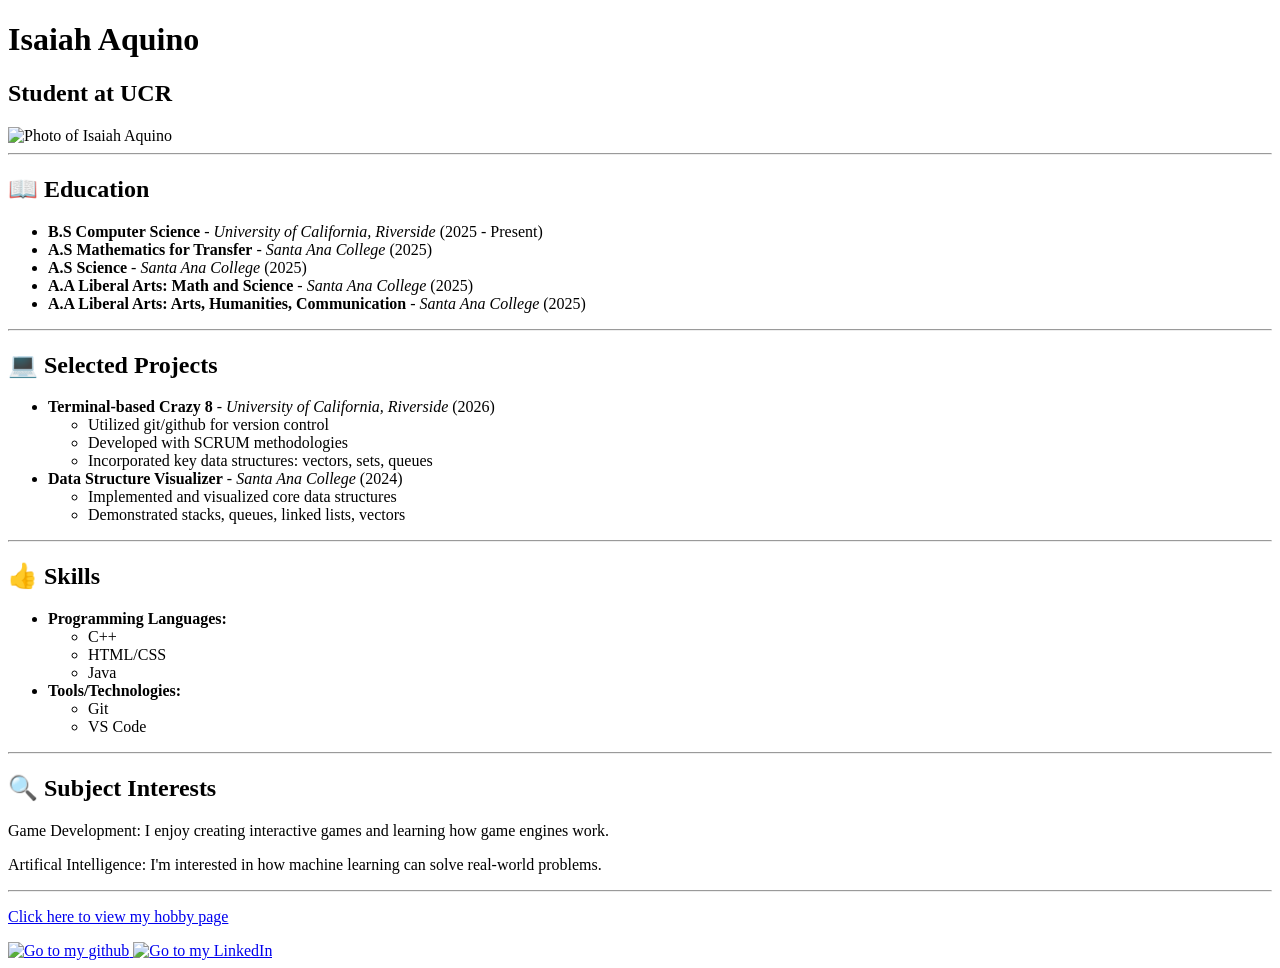
==== index.html @ 2ca8423f "Create initial resume in index.html Initial creation of an HTML resume for Isaiah Aquino, including " ====
<!DOCTYPE html>
<html lang="en">
<head> 
    <title>Isaiah Aquino Resume</title>
    <link rel="stylesheet" href="styles.css"
</head>    

<body>
    <!--Top Heading-->
<div class="top-heading">
     <h1>Isaiah Aquino</h1>
     <h2>Student at UCR</h2>
</div>

<!--Image-->
<img src="Isaiah.png" alt="Photo of Isaiah Aquino" class="profile-image">

<hr>

<!--Education-->
<h2>&#128214; Education</h2>
<ul>
    <li>
        <b>B.S Computer Science</b> - <i> University of California, Riverside</i>  (2025 - Present)
    </li>
    
    <li>
        <b>A.S Mathematics for Transfer</b> -<i> Santa Ana College</i>  (2025)
    </li>
    <li>
        <b>A.S Science</b> - <i> Santa Ana College</i> (2025)
    </li>
    <li>
        <b>A.A Liberal Arts: Math and Science</b> - <i> Santa Ana College</i> (2025)
    </li>
    <li>
        <b>A.A Liberal Arts: Arts, Humanities, Communication</b> - <i> Santa Ana College</i> (2025)
    </li>
</ul>

<hr>

<!--Selected Projects-->
<h2>&#128187; Selected Projects</h2>
<ul>
    <li>
        <b>Terminal-based Crazy 8</b> - <i>University of California, Riverside</i> (2026)
        <ul>
            <li>Utilized git/github for version control</li>
            <li>Developed with SCRUM methodologies</li>
            <li>Incorporated key data structures: vectors, sets, queues</li>
        </ul>
    </li>
    <li>
        <b>Data Structure Visualizer</b> - <i>Santa Ana College</i> (2024)
        <ul>
            <li>Implemented and visualized core data structures</li>
            <li>Demonstrated stacks, queues, linked lists, vectors</li>
        </ul>
    </li>
</ul>

<hr>

<!--Skills-->
<h2>&#128077; Skills</h2>
<ul>
    <li>
        <b>Programming Languages:</b>
        <ul>
            <li>C++</li>
            <li>HTML/CSS</li>
            <li>Java</li>
        </ul>
    </li>
    <li>
        <b>Tools/Technologies:</b>
        <ul>
            <li>Git</li>
            <li>VS Code</li>
        </ul>
    </li>
</ul>

<hr>

<!--Subject Interests-->
<h2>&#128269; Subject Interests</h2>

<p>
Game Development: I enjoy creating interactive games and learning how game engines work.
</p>

<p>
Artifical Intelligence: I'm interested in how machine learning can solve real-world problems.
</p>

<hr>

<p class="hobby-link-text">
    <a href="hobby.html" target="_blank">Click here to view my hobby page</a>
</p>

<!--Links-->
<div class="icon-container">

    <a href="https://github.com/IsaiahAquino2" target="_blank">
    <img src="github.png" alt="Go to my github" width="50">
    </a>
    
    <a href="https://www.linkedin.com/in/isaiah-aquino-2a95053a7/" target="_blank">
    <img src="LinkedIn.png" alt="Go to my LinkedIn" width="50">
    </a>

</div>

</body>
</html>
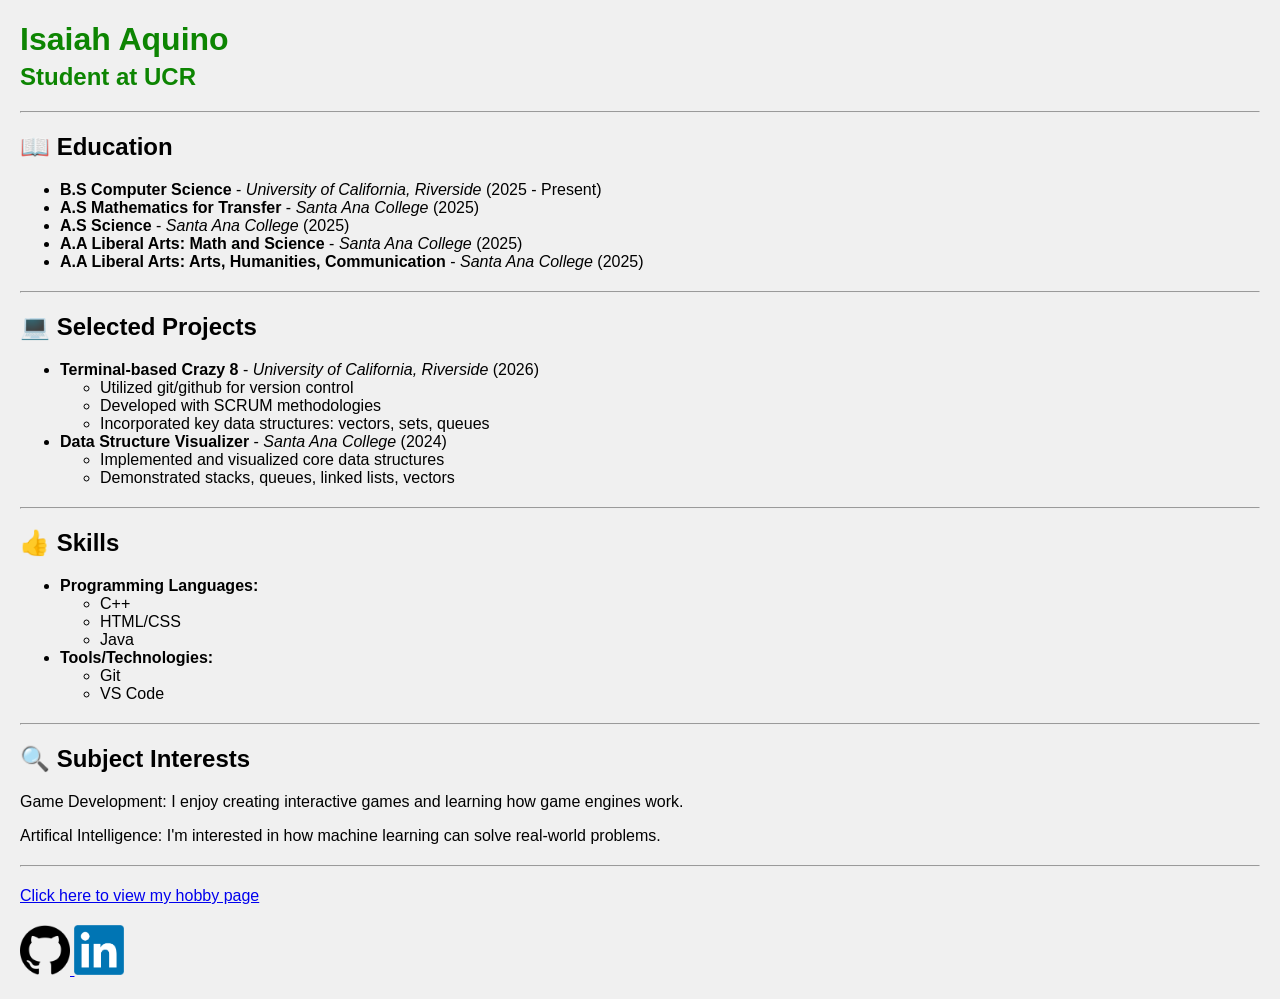
==== commit 328931b3: "Comment out profile image in index.html Comment out the image element for Isaiah Aquino." ====
--- a/index.html
+++ b/index.html
@@ -13,7 +13,7 @@
 </div>
 
 <!--Image-->
-<img src="Isaiah.png" alt="Photo of Isaiah Aquino" class="profile-image">
+<!-- <img src="Isaiah.png" alt="Photo of Isaiah Aquino" class="profile-image"> -->
 
 <hr>
 
--- a/styles.css
+++ b/styles.css
@@ -0,0 +1,37 @@
+body {
+    background-color: #f0f0f0;
+    font-family: Arial, sans-serif;
+    margin: 20px;
+}
+
+.top-heading {
+    color: rgb(13, 133, 2);
+}
+
+.profile-image {
+    max-width: 150px;
+    display: block;
+    margin-top: 10px;
+}
+
+.small-image {
+    max-width: 50px;
+    margin: 10px;
+}
+
+.icon-container {
+    text-align: left;
+    margin-top: 20px;
+}
+
+h1 {
+    margin-bottom: 0;
+}
+
+h2 {
+    margin-top: 5px;
+}
+
+hr {
+    margin: 20px 0;
+}
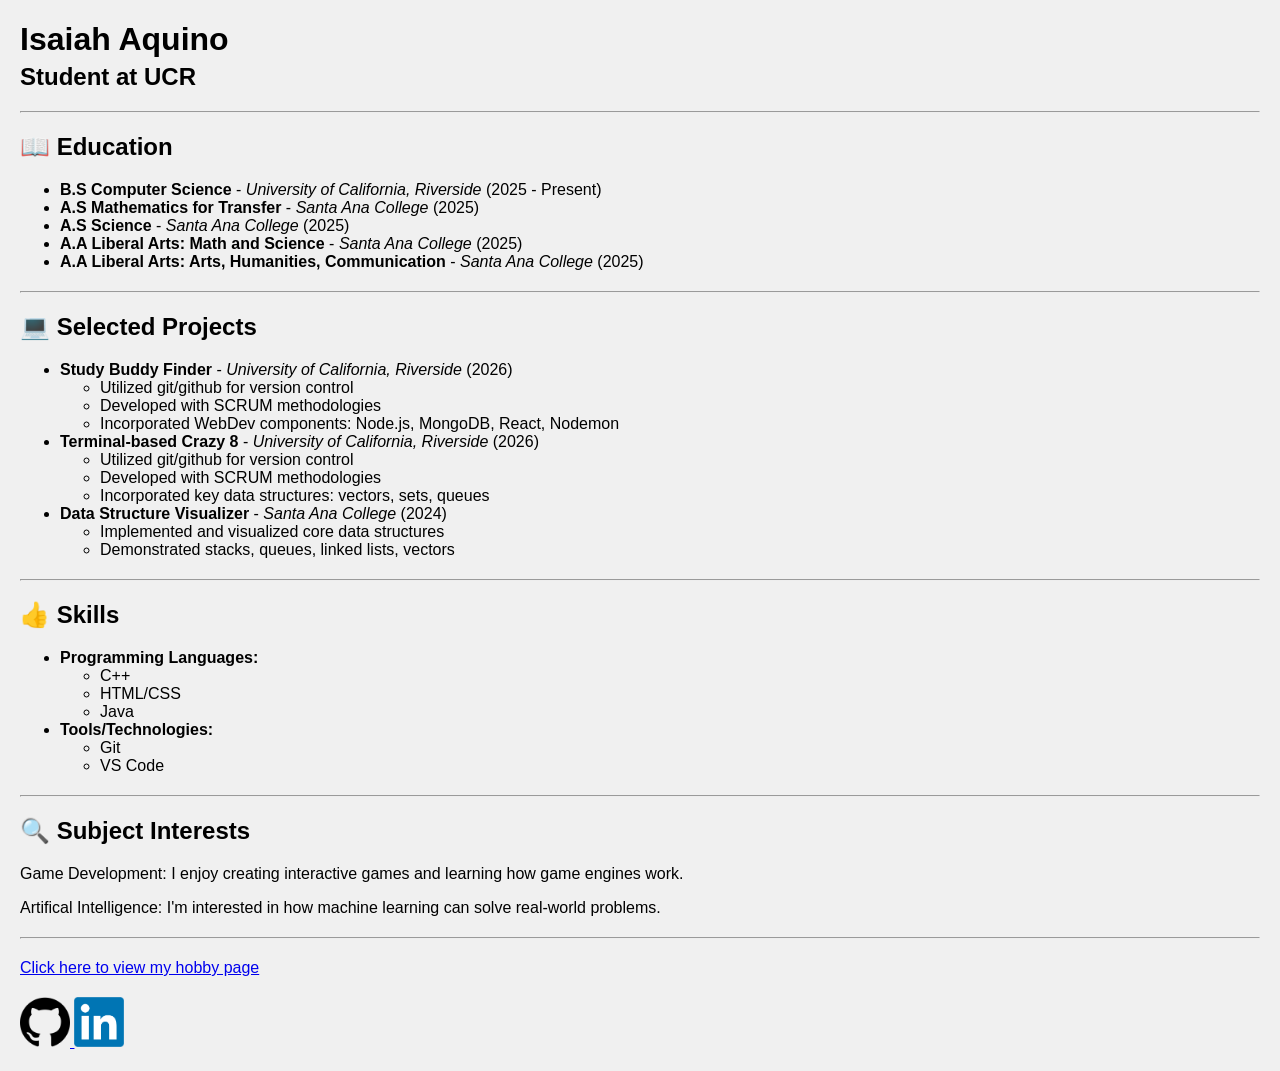
==== commit 3269fdd0: "Updating resume and creating folders" ====
--- a/index.html
+++ b/index.html
@@ -2,7 +2,7 @@
 <html lang="en">
 <head> 
     <title>Isaiah Aquino Resume</title>
-    <link rel="stylesheet" href="styles.css"
+    <link rel="stylesheet" href="styles.css">
 </head>    
 
 <body>
@@ -43,6 +43,14 @@
 <!--Selected Projects-->
 <h2>&#128187; Selected Projects</h2>
 <ul>
+    <li>
+         <b>Study Buddy Finder</b> - <i>University of California, Riverside</i> (2026)
+        <ul>
+            <li>Utilized git/github for version control</li>
+            <li>Developed with SCRUM methodologies</li>
+            <li>Incorporated WebDev components: Node.js, MongoDB, React, Nodemon</li>
+        </ul>
+    </li>
     <li>
         <b>Terminal-based Crazy 8</b> - <i>University of California, Riverside</i> (2026)
         <ul>
--- a/styles.css
+++ b/styles.css
@@ -5,7 +5,7 @@
 }
 
 .top-heading {
-    color: rgb(13, 133, 2);
+    color: black;
 }
 
 .profile-image {
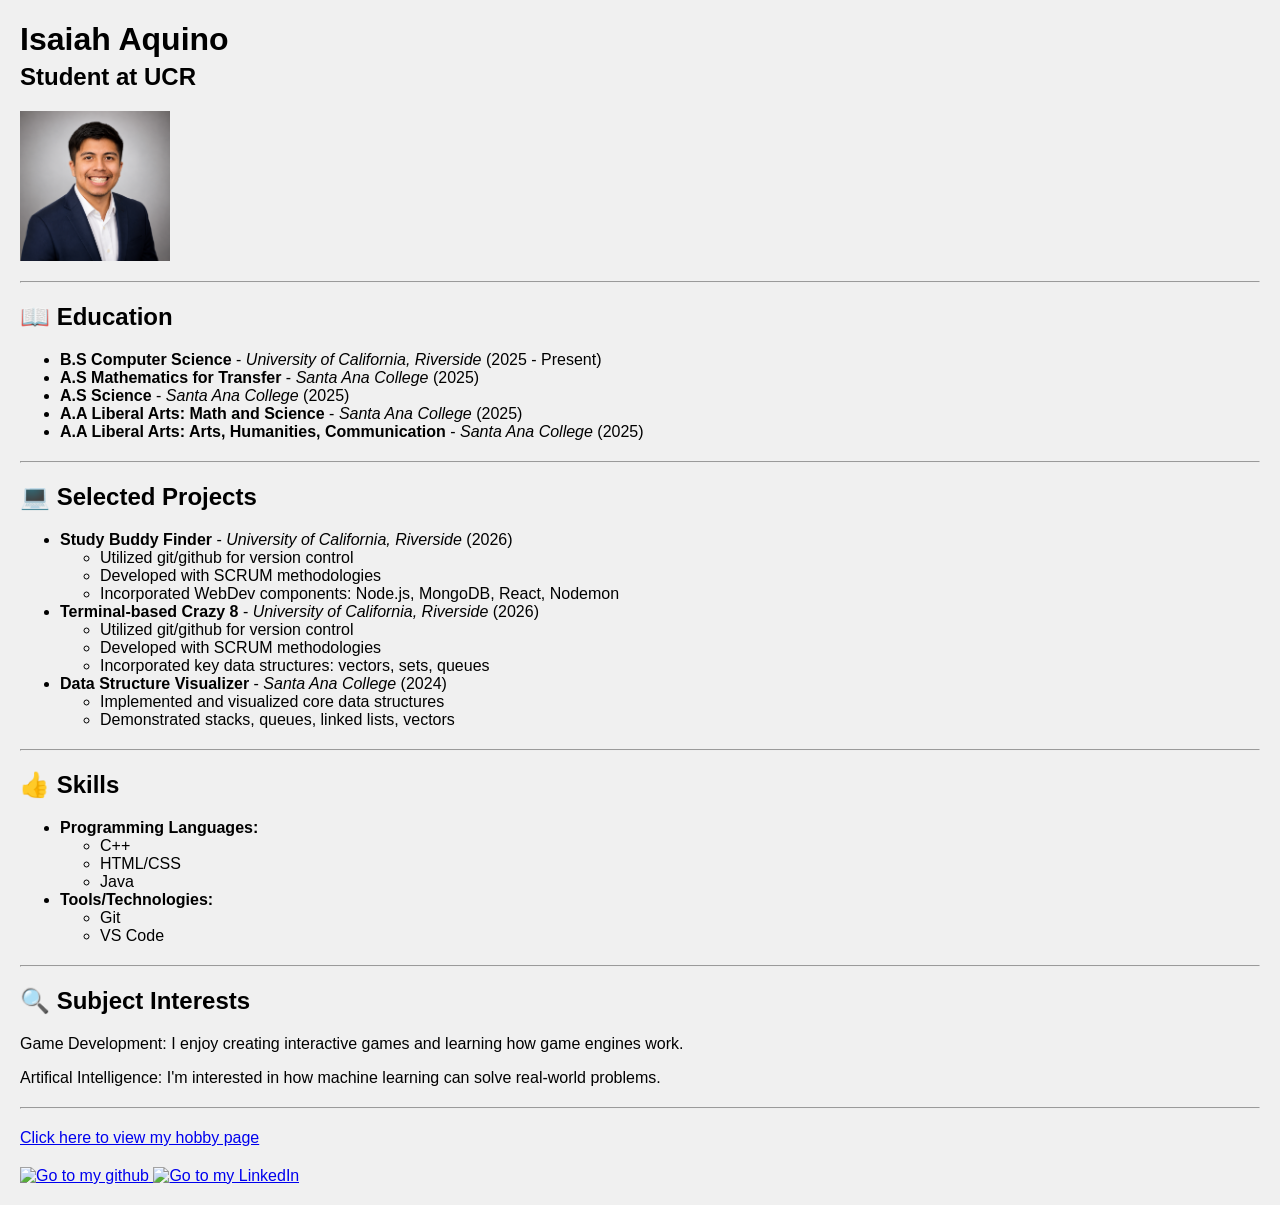
==== commit ce9d42d7: "Adding Profile Pictures back" ====
--- a/index.html
+++ b/index.html
@@ -13,7 +13,7 @@
 </div>
 
 <!--Image-->
-<!-- <img src="Isaiah.png" alt="Photo of Isaiah Aquino" class="profile-image"> -->
+<img src="images/IsaiahAquino.png" alt="Photo of Isaiah Aquino" class="profile-image">
 
 <hr>
 
--- a/styles.css
+++ b/styles.css
@@ -4,7 +4,7 @@
     margin: 20px;
 }
 
-.top-heading {
+.top-heading h1, .top-heading h2{
     color: black;
 }
 
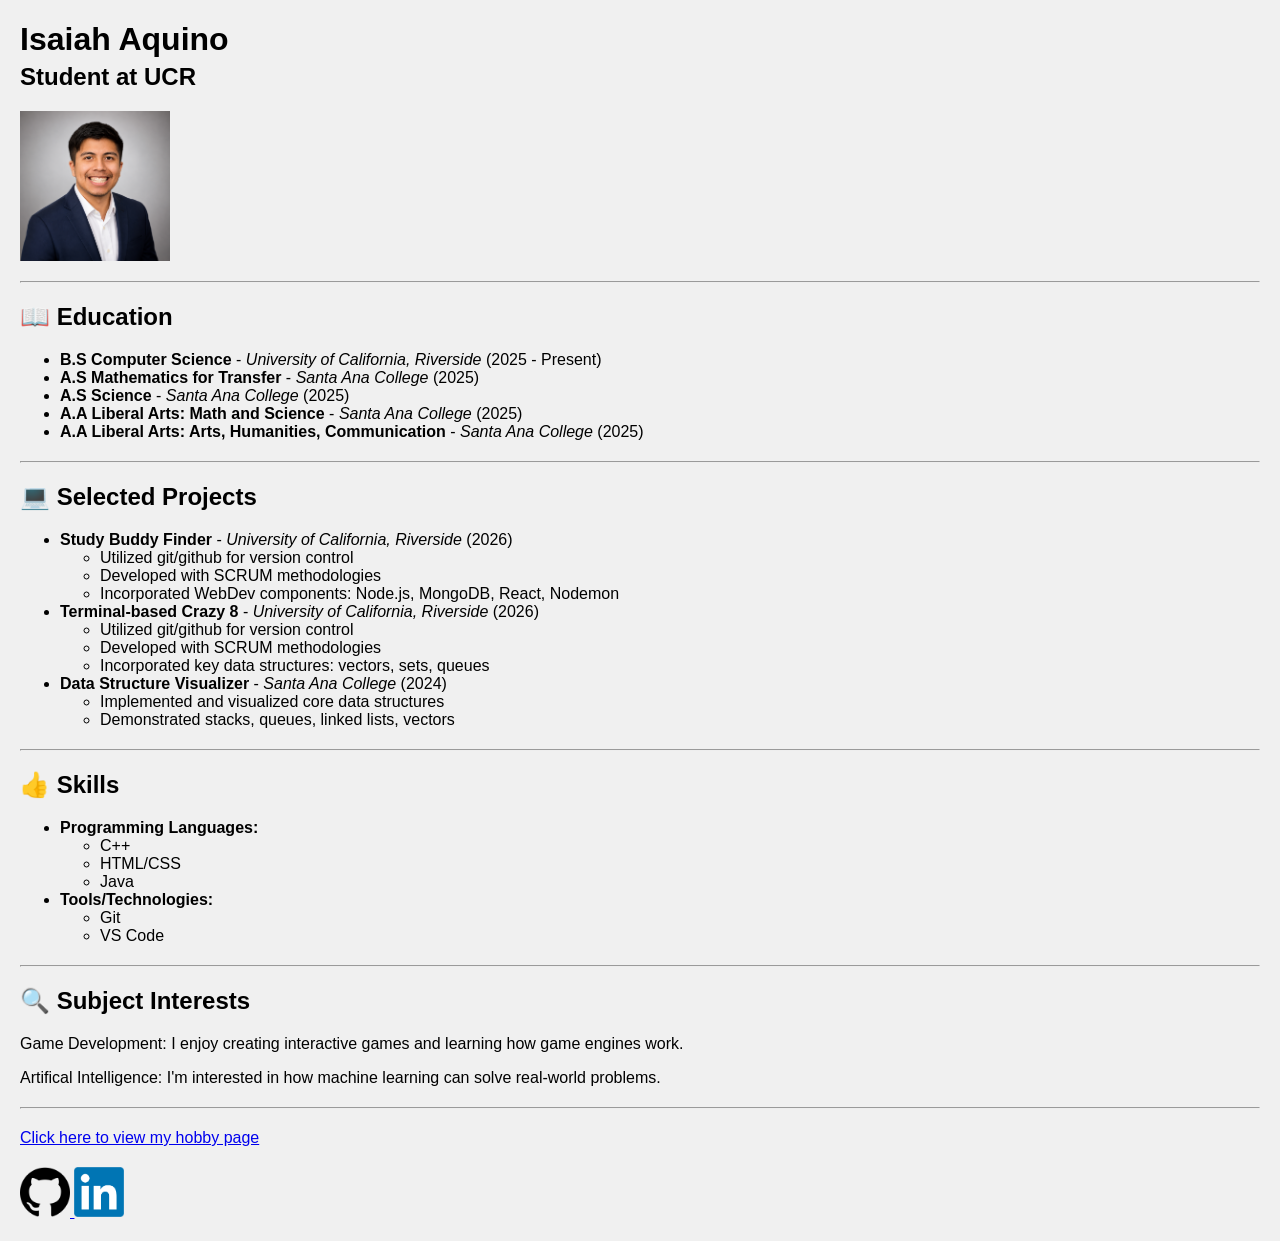
==== commit ad215919: "Fixing image loading" ====
--- a/index.html
+++ b/index.html
@@ -113,11 +113,11 @@
 <div class="icon-container">
 
     <a href="https://github.com/IsaiahAquino2" target="_blank">
-    <img src="github.png" alt="Go to my github" width="50">
+    <img src="images/github.png" alt="Go to my github" width="50">
     </a>
     
     <a href="https://www.linkedin.com/in/isaiah-aquino-2a95053a7/" target="_blank">
-    <img src="LinkedIn.png" alt="Go to my LinkedIn" width="50">
+    <img src="images/LinkedIn.png" alt="Go to my LinkedIn" width="50">
     </a>
 
 </div>
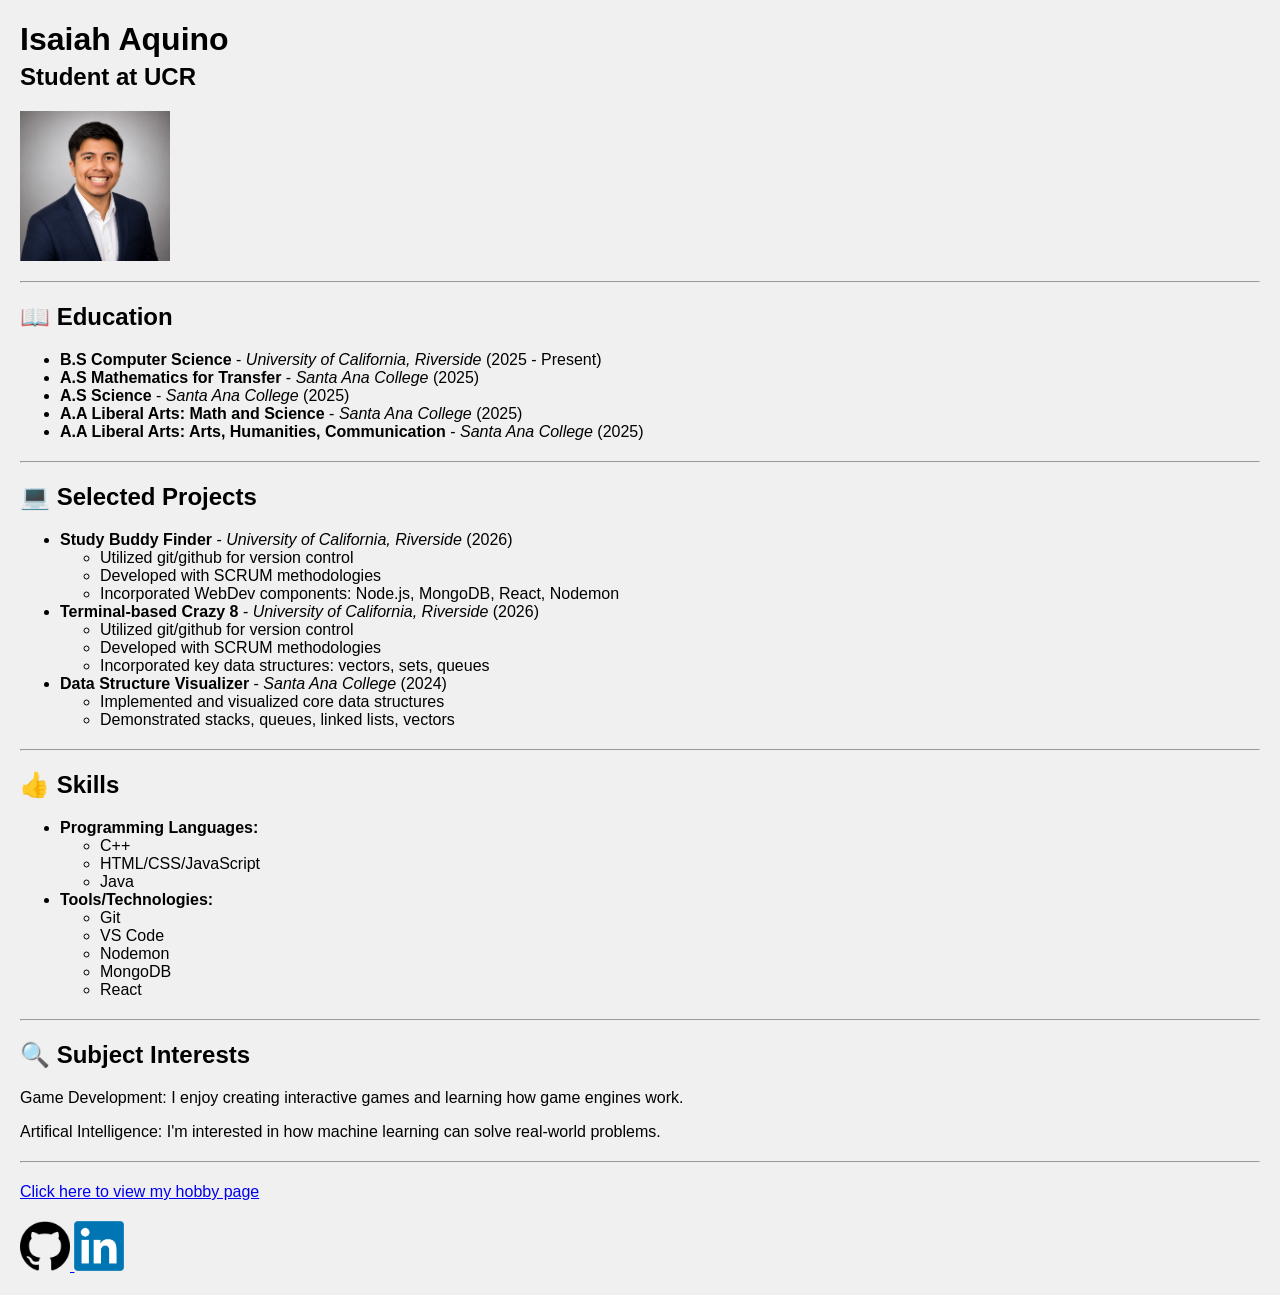
==== commit 0049b7ce: "Adding information to resume" ====
--- a/index.html
+++ b/index.html
@@ -77,7 +77,7 @@
         <b>Programming Languages:</b>
         <ul>
             <li>C++</li>
-            <li>HTML/CSS</li>
+            <li>HTML/CSS/JavaScript</li>
             <li>Java</li>
         </ul>
     </li>
@@ -86,6 +86,9 @@
         <ul>
             <li>Git</li>
             <li>VS Code</li>
+            <li>Nodemon</li>
+            <li>MongoDB</li>
+            <li>React</li>
         </ul>
     </li>
 </ul>
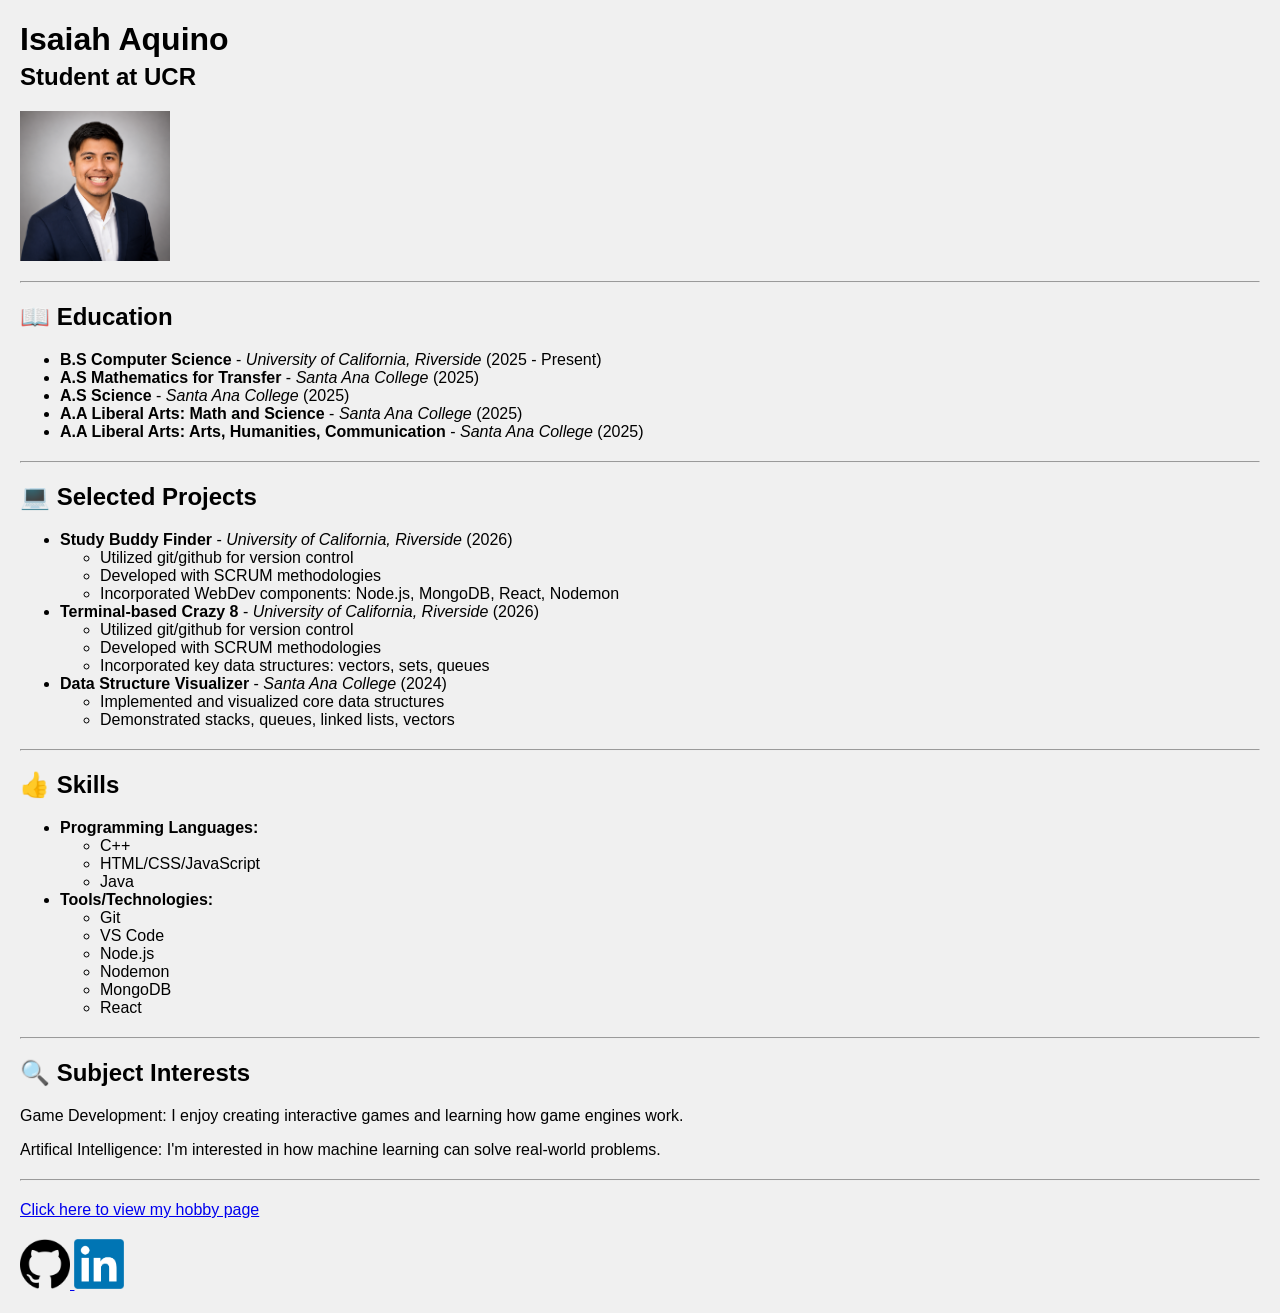
==== commit 550ba009: "Adding information to resume" ====
--- a/index.html
+++ b/index.html
@@ -86,6 +86,7 @@
         <ul>
             <li>Git</li>
             <li>VS Code</li>
+            <li>Node.js</li>
             <li>Nodemon</li>
             <li>MongoDB</li>
             <li>React</li>
